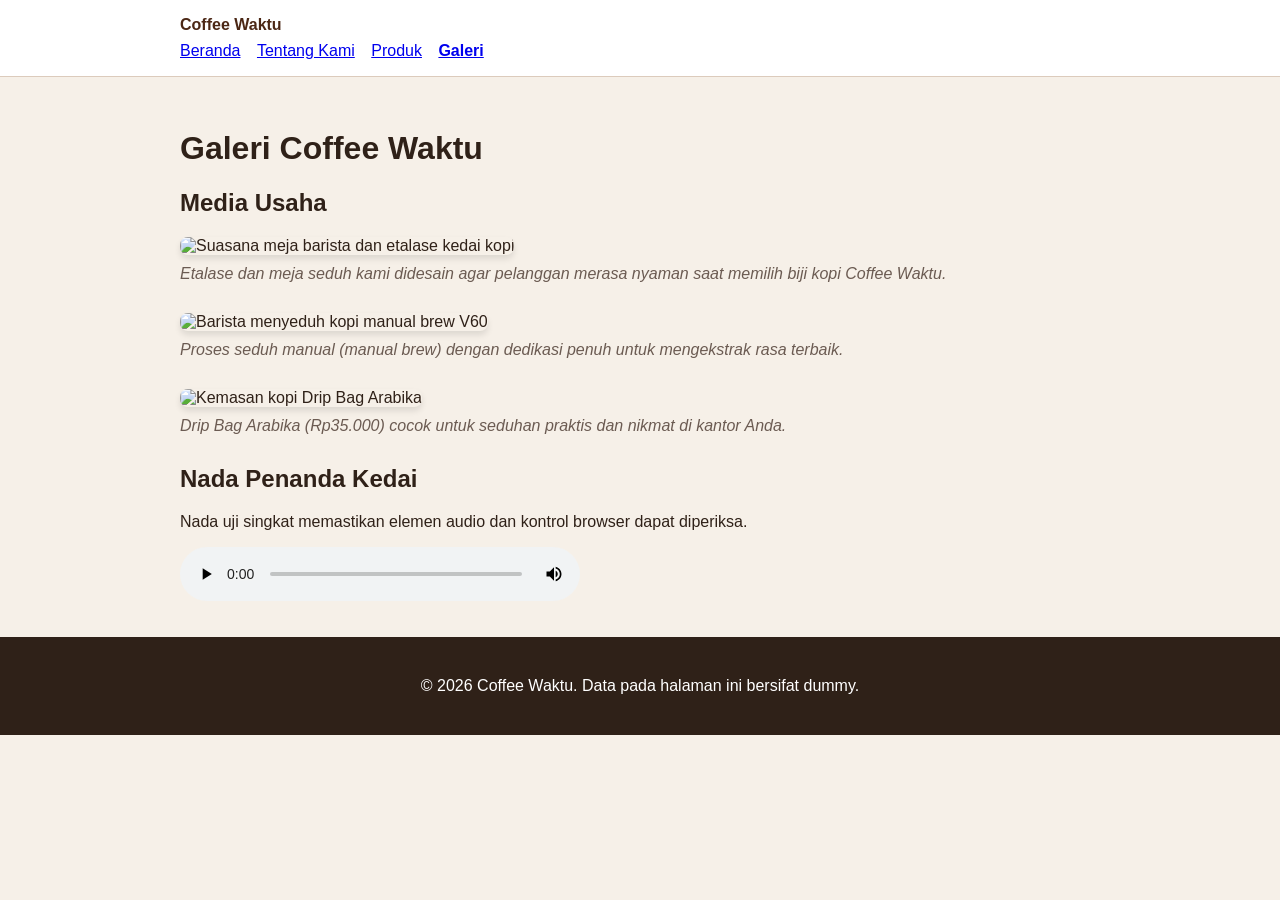
==== galeri.html @ d4f50129 "Selesai Tugas P03: Memperbarui galeri dan foto di seluruh halaman" ====
<!doctype html>
<html lang="id">
  <head>
    <meta charset="utf-8" />
    <meta name="viewport" content="width=device-width, initial-scale=1" />
    <title>Galeri Coffee Waktu - Website UMKM</title>
    <link rel="stylesheet" href="css/style.css" />
  </head>
  <body>
    <a class="skip-link" href="#konten">Lewati ke konten utama</a>
    <header class="site-header">
      <nav class="nav" aria-label="Navigasi utama">
        <a class="brand" href="index.html">Coffee Waktu</a>
        <ul>
          <li><a href="index.html">Beranda</a></li>
          <li><a href="tentang.html">Tentang Kami</a></li>
          <li><a href="produk.html">Produk</a></li>
          <li><a aria-current="page" href="galeri.html">Galeri</a></li>
        </ul>
      </nav>
    </header>
    
    <main id="konten" class="page">
      <h1>Galeri Coffee Waktu</h1>
      
      <section aria-labelledby="media-title">
        <h2 id="media-title">Media Usaha</h2>
        <div class="gallery-list">
          
          <figure class="media-card" style="margin-bottom: 30px;">
            <img src="https://d1r9hss9q19p18.cloudfront.net/uploads/2016/04/2.jpg" alt="Suasana meja barista dan etalase kedai kopi" style="width: 100%; max-width: 350px; height: 250px; object-fit: cover; border-radius: 8px; box-shadow: 0 4px 6px rgba(0,0,0,0.1);" />
            <figcaption style="font-style: italic; margin-top: 10px;">Etalase dan meja seduh kami didesain agar pelanggan merasa nyaman saat memilih biji kopi Coffee Waktu.</figcaption>
          </figure>

          <figure class="media-card" style="margin-bottom: 30px;">
            <img src="https://encrypted-tbn2.gstatic.com/licensed-image?q=tbn:ANd9GcSvIuRd9a-e-wPhEDd30Nmo8ndhJiZMNh_ktUrVeg980SxCzrsuq-jej-xy58kMjqRzmY6sJsZYLVG_zsI" alt="Barista menyeduh kopi manual brew V60" style="width: 100%; max-width: 350px; height: 250px; object-fit: cover; border-radius: 8px; box-shadow: 0 4px 6px rgba(0,0,0,0.1);" />
            <figcaption style="font-style: italic; margin-top: 10px;">Proses seduh manual (manual brew) dengan dedikasi penuh untuk mengekstrak rasa terbaik.</figcaption>
          </figure>

          <figure class="media-card" style="margin-bottom: 30px;">
            <img src="https://encrypted-tbn3.gstatic.com/licensed-image?q=tbn:ANd9GcQhzcH2vR2NbVHMLJd9unwwETnuzXOfa3N-MMw0jrZwAI4USWo3hpNIvc2jEDSH3y286XKTaA0FrwOTihc" alt="Kemasan kopi Drip Bag Arabika" style="width: 100%; max-width: 350px; height: 250px; object-fit: cover; border-radius: 8px; box-shadow: 0 4px 6px rgba(0,0,0,0.1);" />
            <figcaption style="font-style: italic; margin-top: 10px;">Drip Bag Arabika (Rp35.000) cocok untuk seduhan praktis dan nikmat di kantor Anda.</figcaption>
          </figure>
          
        </div>
      </section>

      <section aria-labelledby="audio-title">
        <h2 id="audio-title">Nada Penanda Kedai</h2>
        <p id="audio-note">Nada uji singkat memastikan elemen audio dan kontrol browser dapat diperiksa.</p>
        <audio controls aria-describedby="audio-note" src="[data-uri]" style="width: 100%; max-width: 400px;">
          Browser Anda tidak mendukung pemutar audio.
        </audio>
      </section>
      
    </main>
    
    <footer class="site-footer">
      <p>&copy; 2026 Coffee Waktu. Data pada halaman ini bersifat dummy.</p>
    </footer>
  </body>
</html>
---- css/style.css ----
body {
  margin: 0;
  color: #2f2118;
  background: #f6f0e8;
  font-family: Arial, sans-serif;
}

.page {
  max-width: 920px;
  margin: 0 auto;
  padding: 32px 20px;
}

.hero {
  padding: 36px;
  color: white;
  background: #6f3b1f;
  border-radius: 24px;
}

.eyebrow {
  margin: 0 0 8px;
  letter-spacing: 0.14em;
  text-transform: uppercase;
}

button {
  padding: 12px 18px;
  color: #2f2118;
  font-weight: 700;
  cursor: pointer;
  background: #ffd166;
  border: 0;
  border-radius: 999px;
}

.info-container {
  display: flex;
  gap: 20px;
  margin-top: 15px;
  flex-wrap: wrap;
}

.info-card {
  background: #ffffff;
  padding: 24px;
  border-radius: 8px;
  border-top: 4px solid #6f3b1f; 
  box-shadow: 0 4px 12px rgba(0, 0, 0, 0.05);
  flex: 1;
  min-width: 250px;
  transition: transform 0.2s ease, box-shadow 0.2s ease;
}

.info-card:hover {
  transform: translateY(-3px);
  box-shadow: 0 6px 16px rgba(7, 7, 7, 0.1);
}

.info-card h3 {
  font-size: 16px;
  color: #2f2118;
  margin-top: 0;
  margin-bottom: 12px;
  text-transform: uppercase;
  letter-spacing: 0.5px;
}

.info-card p {
  font-size: 14px;
  color: #555555;
  margin: 6px 0;
  line-height: 1.5;
}

.sub-lokasi {
  display: block;
  font-size: 13px;
  color: #888888;
  margin-top: 10px;
  font-style: italic;
}

/* --- CSS Tambahan P02 --- */
.skip-link { position: absolute; left: -9999px; padding: 8px 12px; color: white; background: #2f2118; }
.skip-link:focus { top: 8px; left: 8px; }
.site-header { padding: 16px 20px; background: white; border-bottom: 1px solid #dccbbc; }
.nav { max-width: 920px; margin: 0 auto; }
.brand { display: inline-block; margin-bottom: 8px; color: #4b2715; font-weight: 800; text-decoration: none; }
.nav ul { padding: 0; margin: 0; list-style: none; }
.nav li { display: inline-block; margin-right: 12px; }
.nav a[aria-current="page"] { font-weight: 800; }
a:focus-visible, button:focus-visible { outline: 3px solid #2563eb; outline-offset: 3px; }
.site-footer { padding: 24px 20px; color: white; text-align: center; background: #2f2118; }

.product-list { margin-top: 16px; display: flex; flex-direction: column; gap: 16px; }
.product-card { padding: 16px; border: 1px solid #dccbbc; border-radius: 8px; background: white; }
.product-card h3 { margin: 0 0 8px; font-size: 18px; }
.product-card p { margin: 0 0 8px; color: #555; }
.product-card .price { font-weight: 700; color: #6f3b1f; margin: 0; }

img { 
  max-width: 100%; 
  height: auto; 
}
figure { 
  margin: 0 0 24px; 
}
figcaption { 
  margin-top: 8px; 
  color: #6b5b52; 
}
table { 
  width: 100%; 
  border-collapse: collapse; 
}
caption { 
  margin-bottom: 8px; 
  font-weight: 700; 
  text-align: left; 
}
th, td { 
  padding: 10px; 
  text-align: left; 
  border: 1px solid #dccbbc; 
}
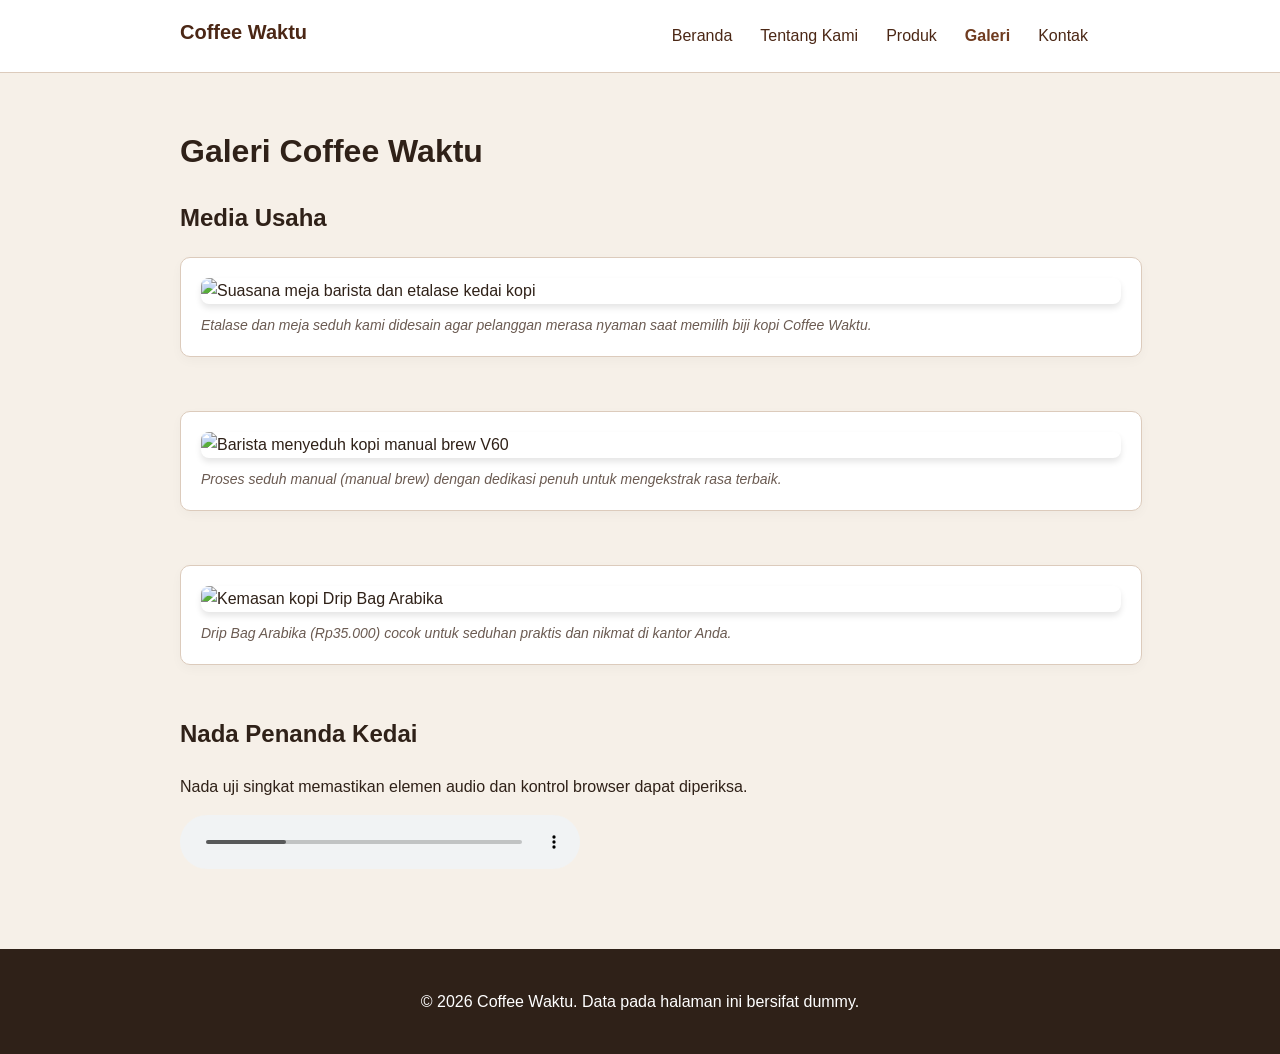
==== commit 70586b2b: "Fix: Menyempurnakan navigasi, menu aktif, formulir kontak P04, dan tata letak galeri responsif" ====
--- a/galeri.html
+++ b/galeri.html
@@ -16,6 +16,7 @@
           <li><a href="tentang.html">Tentang Kami</a></li>
           <li><a href="produk.html">Produk</a></li>
           <li><a aria-current="page" href="galeri.html">Galeri</a></li>
+          <li><a href="kontak.html">Kontak</a></li>
         </ul>
       </nav>
     </header>
@@ -48,9 +49,9 @@
       <section aria-labelledby="audio-title">
         <h2 id="audio-title">Nada Penanda Kedai</h2>
         <p id="audio-note">Nada uji singkat memastikan elemen audio dan kontrol browser dapat diperiksa.</p>
-        <audio controls aria-describedby="audio-note" src="[data-uri]" style="width: 100%; max-width: 400px;">
-          Browser Anda tidak mendukung pemutar audio.
-        </audio>
+        <audio controls aria-describedby="audio-note" src="assets/audio/musik-proyek.mp3" style="width: 100%; max-width: 400px;">
+  Browser Anda tidak mendukung pemutar audio.
+</audio>
       </section>
       
     </main>
--- a/css/style.css
+++ b/css/style.css
@@ -123,4 +123,310 @@
   padding: 10px; 
   text-align: left; 
   border: 1px solid #dccbbc; 
+}
+
+/* --- CSS Tambahan P04 (Form Kontak) --- */
+.field { margin-bottom: 16px; }
+.field label { display: block; margin-bottom: 6px; font-weight: bold; }
+fieldset { margin: 0 0 16px; padding: 10px; border: 1px solid #dccbbc; border-radius: 4px; }
+legend { font-weight: bold; padding: 0 5px; color: #2f2118; }
+input[type="text"], input[type="email"], input[type="tel"], select, textarea {
+  width: 100%; max-width: 500px; padding: 8px; border: 1px solid #dccbbc; border-radius: 4px; font-family: inherit;
+}
+#preview-form { padding: 16px; white-space: pre-wrap; background: white; border: 1px solid #dccbbc; border-radius: 4px; }
+
+/* --- Konsep Utama Website Coffee Waktu (Clean & Elegant) --- */
+body {
+  margin: 0;
+  color: #2f2118;
+  background: #f6f0e8;
+  font-family: Arial, sans-serif;
+  line-height: 1.6;
+}
+
+.page {
+  max-width: 920px;
+  margin: 0 auto;
+  padding: 32px 20px;
+}
+
+/* Navigasi Header */
+.skip-link { 
+  position: absolute; 
+  left: -9999px; 
+  padding: 8px 12px; 
+  color: white; 
+  background: #2f2118; 
+}
+.skip-link:focus { 
+  top: 8px; 
+  left: 8px; 
+}
+
+.site-header { 
+  padding: 16px 20px; 
+  background: white; 
+  border-bottom: 1px solid #dccbbc; 
+}
+
+.nav { 
+  max-width: 920px; 
+  margin: 0 auto; 
+  display: flex;
+  justify-content: space-between;
+  align-items: center;
+  flex-wrap: wrap;
+}
+
+.brand { 
+  color: #4b2715; 
+  font-weight: 800; 
+  text-decoration: none; 
+  font-size: 20px;
+}
+
+.nav ul { 
+  padding: 0; 
+  margin: 0; 
+  list-style: none; 
+  display: flex;
+  gap: 16px;
+  flex-wrap: wrap;
+}
+
+.nav li { 
+  display: inline-block; 
+}
+
+.nav a {
+  text-decoration: none;
+  color: #4b2715;
+}
+
+.nav a:hover {
+  text-decoration: underline;
+}
+
+.nav a[aria-current="page"] { 
+  font-weight: 800; 
+  color: #6f3b1f;
+}
+
+/* Hero Section (Beranda) */
+.hero {
+  padding: 40px;
+  color: white;
+  background: #6f3b1f;
+  border-radius: 16px;
+  margin-bottom: 30px;
+}
+
+.eyebrow {
+  margin: 0 0 8px;
+  letter-spacing: 0.14em;
+  text-transform: uppercase;
+  font-size: 13px;
+  opacity: 0.9;
+}
+
+button, [type="submit"] {
+  padding: 12px 20px;
+  color: #2f2118;
+  font-weight: 700;
+  cursor: pointer;
+  background: #ffd166;
+  border: 0;
+  border-radius: 8px;
+  transition: background 0.2s;
+}
+
+button:hover, [type="submit"]:hover {
+  background: #ffc233;
+}
+
+/* Kartu & Container */
+.info-container, .product-list, .gallery-list {
+  display: flex;
+  gap: 20px;
+  margin-top: 16px;
+  flex-wrap: wrap;
+}
+
+.info-card, .product-card, .media-card {
+  background: #ffffff;
+  padding: 24px;
+  border-radius: 10px;
+  border: 1px solid #dccbbc;
+  box-shadow: 0 4px 12px rgba(0, 0, 0, 0.03);
+  flex: 1;
+  min-width: 260px;
+}
+
+.product-card h3, .info-card h3 { 
+  margin: 0 0 8px; 
+  font-size: 18px; 
+  color: #4b2715;
+}
+
+.product-card .price { 
+  font-weight: 700; 
+  color: #6f3b1f; 
+  margin: 8px 0 0; 
+}
+
+/* Gambar & Media */
+img { 
+  max-width: 100%; 
+  height: auto; 
+  display: block;
+  border-radius: 8px;
+}
+
+figure { 
+  margin: 0; 
+}
+
+figcaption { 
+  margin-top: 8px; 
+  color: #6b5b52; 
+  font-size: 14px;
+}
+
+/* Tabel Produk */
+table { 
+  width: 100%; 
+  border-collapse: collapse; 
+  margin-top: 16px;
+  background: white;
+  border-radius: 8px;
+  overflow: hidden;
+}
+
+caption { 
+  margin-bottom: 8px; 
+  font-weight: 700; 
+  text-align: left; 
+}
+
+th, td { 
+  padding: 12px 16px; 
+  text-align: left; 
+  border-bottom: 1px solid #dccbbc; 
+}
+
+th {
+  background: #f0e6dc;
+  color: #4b2715;
+}
+
+/* Form Kontak & Input P04 */
+form {
+  background: white;
+  padding: 30px;
+  border-radius: 12px;
+  border: 1px solid #dccbbc;
+  box-shadow: 0 4px 12px rgba(0, 0, 0, 0.03);
+}
+
+.field { 
+  margin-bottom: 20px; 
+}
+
+.field label { 
+  display: block; 
+  margin-bottom: 6px; 
+  font-weight: bold; 
+  color: #4b2715;
+}
+
+fieldset { 
+  margin: 0 0 20px 0; 
+  padding: 16px; 
+  border: 1px solid #dccbbc; 
+  border-radius: 8px;
+  background: #fffdfb;
+}
+
+legend { 
+  font-weight: bold; 
+  padding: 0 8px; 
+  color: #4b2715; 
+}
+
+fieldset label {
+  display: block;
+  font-weight: normal;
+  margin-top: 8px;
+  cursor: pointer;
+}
+
+input[type="text"],
+input[type="email"],
+input[type="tel"],
+select,
+textarea {
+  width: 100%;
+  max-width: 100%;
+  padding: 10px 12px;
+  border: 1px solid #dccbbc;
+  border-radius: 6px;
+  box-sizing: border-box;
+  font-family: inherit;
+  background: #fff;
+}
+
+input:focus, select:focus, textarea:focus {
+  outline: 2px solid #6f3b1f;
+  border-color: transparent;
+}
+
+#preview-form { 
+  padding: 20px; 
+  white-space: pre-wrap; 
+  background: white; 
+  border: 1px solid #dccbbc; 
+  border-radius: 8px; 
+  font-family: monospace;
+  font-size: 13px;
+  color: #333;
+}
+
+/* Footer */
+.site-footer { 
+  padding: 24px 20px; 
+  color: white; 
+  text-align: center; 
+  background: #2f2118; 
+  margin-top: 40px;
+}
+
+/* Fokus Aksesibilitas Keyboard */
+a:focus-visible, button:focus-visible, input:focus-visible, select:focus-visible, textarea:focus-visible { 
+  outline: 3px solid #2563eb; 
+  outline-offset: 2px; 
+}
+
+/* --- Penyesuaian Foto Galeri agar Melebar Penuh Menyesuaikan Halaman --- */
+.gallery-list {
+  display: flex;
+  flex-direction: column;
+  gap: 24px;
+}
+
+.media-card {
+  width: 100%;
+  background: #ffffff;
+  padding: 20px;
+  border-radius: 10px;
+  border: 1px solid #dccbbc;
+  box-shadow: 0 4px 12px rgba(0, 0, 0, 0.03);
+}
+
+.media-card img {
+  width: 100% !important;
+  max-width: 100% !important;
+  height: auto !important;
+  max-height: 450px; /* Batasi tinggi maksimal agar tidak terlalu panjang */
+  object-fit: cover;
+  border-radius: 8px;
 }
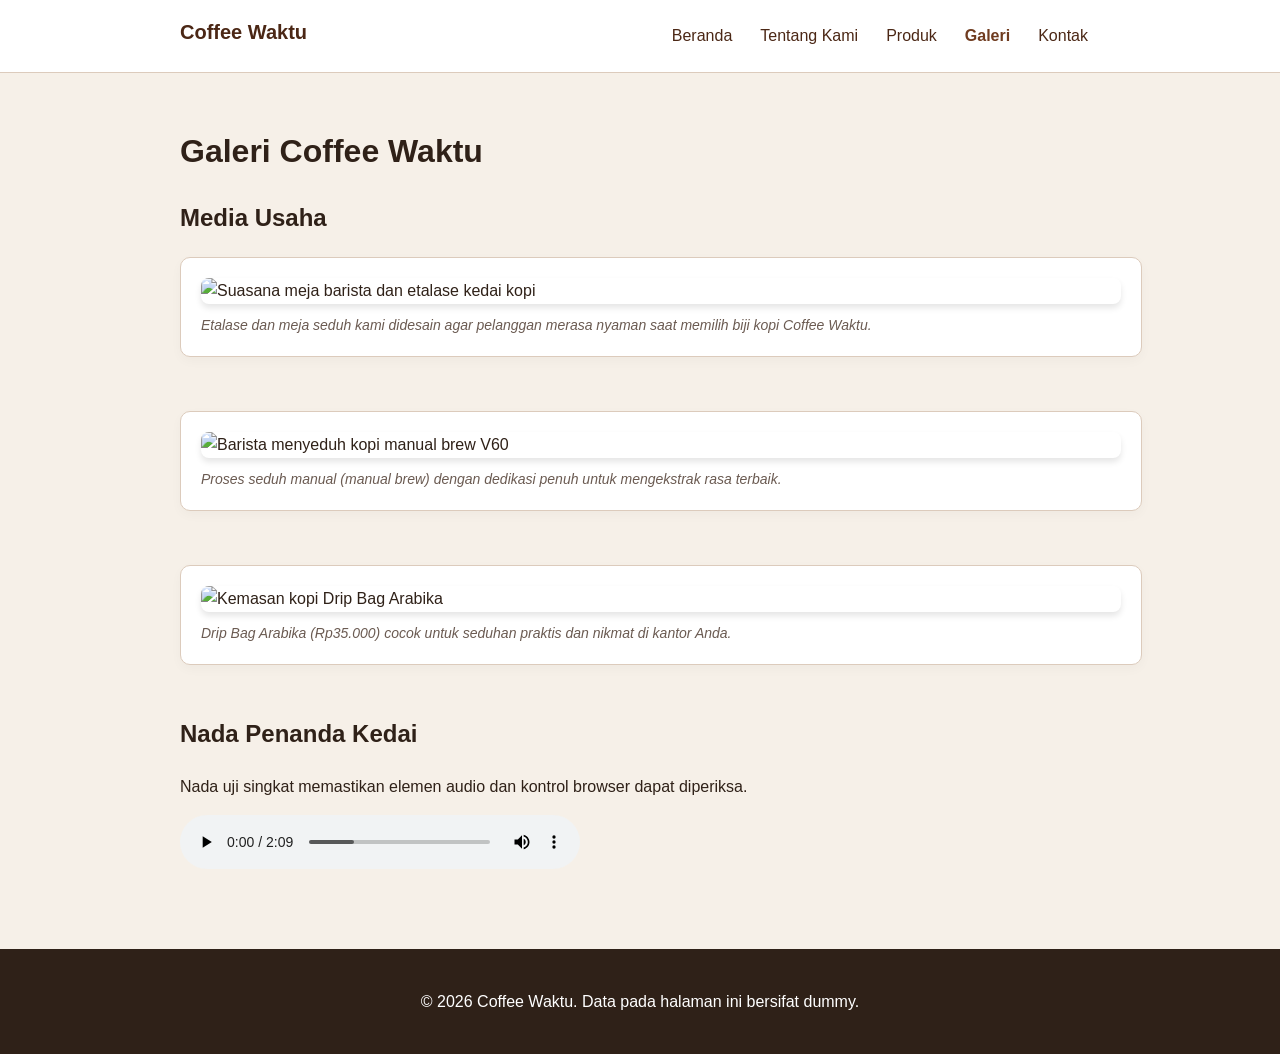
==== commit def77489: "Fix: Menyempurnakan navigasi, formulir kontak P04, dan tata letak galeri" ====
--- a/galeri.html
+++ b/galeri.html
@@ -60,4 +60,4 @@
       <p>&copy; 2026 Coffee Waktu. Data pada halaman ini bersifat dummy.</p>
     </footer>
   </body>
-</html>+</html>
--- a/css/style.css
+++ b/css/style.css
@@ -125,7 +125,6 @@
   border: 1px solid #dccbbc; 
 }
 
-/* --- CSS Tambahan P04 (Form Kontak) --- */
 .field { margin-bottom: 16px; }
 .field label { display: block; margin-bottom: 6px; font-weight: bold; }
 fieldset { margin: 0 0 16px; padding: 10px; border: 1px solid #dccbbc; border-radius: 4px; }
@@ -135,7 +134,6 @@
 }
 #preview-form { padding: 16px; white-space: pre-wrap; background: white; border: 1px solid #dccbbc; border-radius: 4px; }
 
-/* --- Konsep Utama Website Coffee Waktu (Clean & Elegant) --- */
 body {
   margin: 0;
   color: #2f2118;
@@ -150,7 +148,6 @@
   padding: 32px 20px;
 }
 
-/* Navigasi Header */
 .skip-link { 
   position: absolute; 
   left: -9999px; 
@@ -212,7 +209,6 @@
   color: #6f3b1f;
 }
 
-/* Hero Section (Beranda) */
 .hero {
   padding: 40px;
   color: white;
@@ -274,7 +270,6 @@
   margin: 8px 0 0; 
 }
 
-/* Gambar & Media */
 img { 
   max-width: 100%; 
   height: auto; 
@@ -292,7 +287,6 @@
   font-size: 14px;
 }
 
-/* Tabel Produk */
 table { 
   width: 100%; 
   border-collapse: collapse; 
@@ -319,7 +313,6 @@
   color: #4b2715;
 }
 
-/* Form Kontak & Input P04 */
 form {
   background: white;
   padding: 30px;
@@ -391,7 +384,6 @@
   color: #333;
 }
 
-/* Footer */
 .site-footer { 
   padding: 24px 20px; 
   color: white; 
@@ -400,13 +392,11 @@
   margin-top: 40px;
 }
 
-/* Fokus Aksesibilitas Keyboard */
 a:focus-visible, button:focus-visible, input:focus-visible, select:focus-visible, textarea:focus-visible { 
   outline: 3px solid #2563eb; 
   outline-offset: 2px; 
 }
 
-/* --- Penyesuaian Foto Galeri agar Melebar Penuh Menyesuaikan Halaman --- */
 .gallery-list {
   display: flex;
   flex-direction: column;
@@ -426,7 +416,7 @@
   width: 100% !important;
   max-width: 100% !important;
   height: auto !important;
-  max-height: 450px; /* Batasi tinggi maksimal agar tidak terlalu panjang */
+  max-height: 450px; 
   object-fit: cover;
   border-radius: 8px;
-}+}
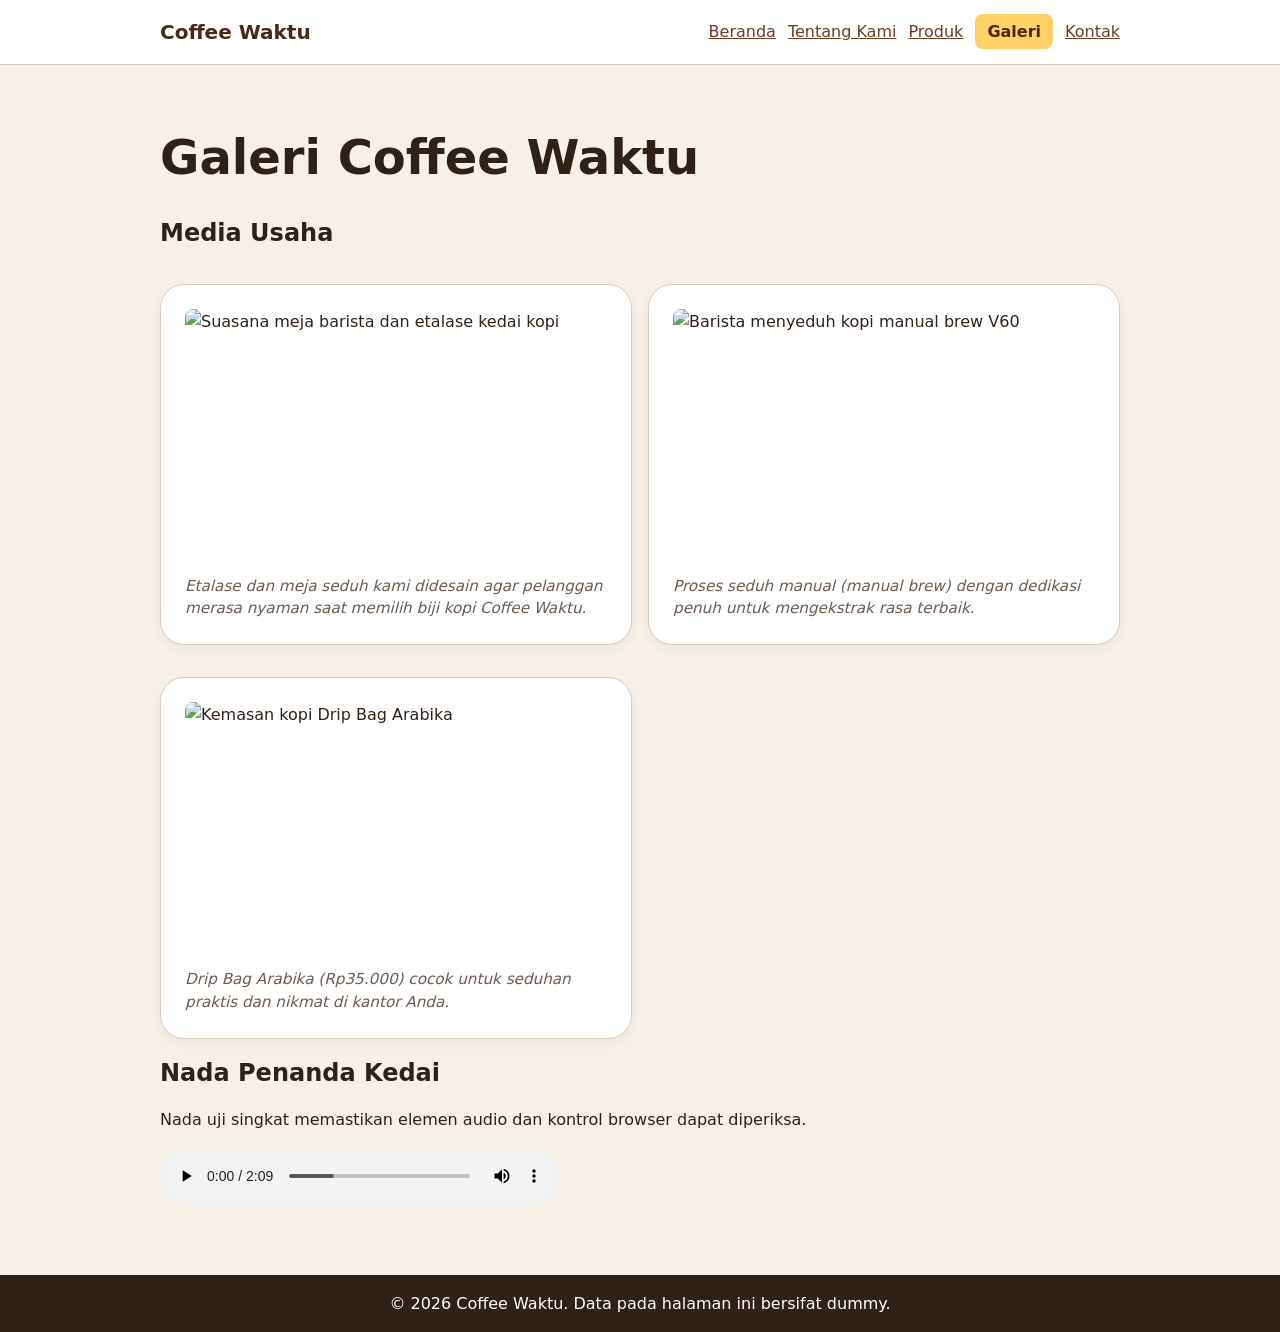
==== commit d7a39ed7: "feat: layout grid dan flexbox P06 selesai" ====
--- a/galeri.html
+++ b/galeri.html
@@ -26,21 +26,21 @@
       
       <section aria-labelledby="media-title">
         <h2 id="media-title">Media Usaha</h2>
-        <div class="gallery-list">
+        <div class="gallery-grid">
           
-          <figure class="media-card" style="margin-bottom: 30px;">
-            <img src="https://d1r9hss9q19p18.cloudfront.net/uploads/2016/04/2.jpg" alt="Suasana meja barista dan etalase kedai kopi" style="width: 100%; max-width: 350px; height: 250px; object-fit: cover; border-radius: 8px; box-shadow: 0 4px 6px rgba(0,0,0,0.1);" />
-            <figcaption style="font-style: italic; margin-top: 10px;">Etalase dan meja seduh kami didesain agar pelanggan merasa nyaman saat memilih biji kopi Coffee Waktu.</figcaption>
+          <figure class="media-card">
+            <img src="https://d1r9hss9q19p18.cloudfront.net/uploads/2016/04/2.jpg" alt="Suasana meja barista dan etalase kedai kopi" />
+            <figcaption>Etalase dan meja seduh kami didesain agar pelanggan merasa nyaman saat memilih biji kopi Coffee Waktu.</figcaption>
           </figure>
 
-          <figure class="media-card" style="margin-bottom: 30px;">
-            <img src="https://encrypted-tbn2.gstatic.com/licensed-image?q=tbn:ANd9GcSvIuRd9a-e-wPhEDd30Nmo8ndhJiZMNh_ktUrVeg980SxCzrsuq-jej-xy58kMjqRzmY6sJsZYLVG_zsI" alt="Barista menyeduh kopi manual brew V60" style="width: 100%; max-width: 350px; height: 250px; object-fit: cover; border-radius: 8px; box-shadow: 0 4px 6px rgba(0,0,0,0.1);" />
-            <figcaption style="font-style: italic; margin-top: 10px;">Proses seduh manual (manual brew) dengan dedikasi penuh untuk mengekstrak rasa terbaik.</figcaption>
+          <figure class="media-card">
+            <img src="https://encrypted-tbn2.gstatic.com/licensed-image?q=tbn:ANd9GcSvIuRd9a-e-wPhEDd30Nmo8ndhJiZMNh_ktUrVeg980SxCzrsuq-jej-xy58kMjqRzmY6sJsZYLVG_zsI" alt="Barista menyeduh kopi manual brew V60" />
+            <figcaption>Proses seduh manual (manual brew) dengan dedikasi penuh untuk mengekstrak rasa terbaik.</figcaption>
           </figure>
 
-          <figure class="media-card" style="margin-bottom: 30px;">
-            <img src="https://encrypted-tbn3.gstatic.com/licensed-image?q=tbn:ANd9GcQhzcH2vR2NbVHMLJd9unwwETnuzXOfa3N-MMw0jrZwAI4USWo3hpNIvc2jEDSH3y286XKTaA0FrwOTihc" alt="Kemasan kopi Drip Bag Arabika" style="width: 100%; max-width: 350px; height: 250px; object-fit: cover; border-radius: 8px; box-shadow: 0 4px 6px rgba(0,0,0,0.1);" />
-            <figcaption style="font-style: italic; margin-top: 10px;">Drip Bag Arabika (Rp35.000) cocok untuk seduhan praktis dan nikmat di kantor Anda.</figcaption>
+          <figure class="media-card">
+            <img src="https://encrypted-tbn3.gstatic.com/licensed-image?q=tbn:ANd9GcQhzcH2vR2NbVHMLJd9unwwETnuzXOfa3N-MMw0jrZwAI4USWo3hpNIvc2jEDSH3y286XKTaA0FrwOTihc" alt="Kemasan kopi Drip Bag Arabika" />
+            <figcaption>Drip Bag Arabika (Rp35.000) cocok untuk seduhan praktis dan nikmat di kantor Anda.</figcaption>
           </figure>
           
         </div>
@@ -50,8 +50,8 @@
         <h2 id="audio-title">Nada Penanda Kedai</h2>
         <p id="audio-note">Nada uji singkat memastikan elemen audio dan kontrol browser dapat diperiksa.</p>
         <audio controls aria-describedby="audio-note" src="assets/audio/musik-proyek.mp3" style="width: 100%; max-width: 400px;">
-  Browser Anda tidak mendukung pemutar audio.
-</audio>
+          Browser Anda tidak mendukung pemutar audio.
+        </audio>
       </section>
       
     </main>
--- a/css/style.css
+++ b/css/style.css
@@ -1,422 +1,471 @@
+:root {
+  --color-primary: #6f3b1f;
+  --color-primary-strong: #4b2715;
+  --color-text: #2f2118;
+  --color-muted: #6b5b52;
+  --color-surface: #ffffff;
+  --color-surface-soft: #f6f0e8;
+  --color-border: #dccbbc;
+  --color-focus: #2563eb;
+  
+  --color-secondary: #2d6a4f;
+  --color-secondary-soft: #d8f3dc;
+  --color-accent: #ffd166;
+
+  --space-1: 0.5rem;
+  --space-2: 0.75rem;
+  --space-3: 1rem;
+  --space-4: 1.5rem;
+  --space-5: 2rem;
+  --radius-sm: 0.5rem;
+  --radius-md: 0.875rem;
+  
+  --radius-lg: 1.5rem;
+  --space-6: 3rem;
+
+  --color-success-text: #1b4332;
+  --color-success-bg: #b7e4c7;
+
+  --shadow-card: 0 4px 12px rgba(0, 0, 0, 0.05);
+  --shadow-card-hover: 0 6px 16px rgba(7, 7, 7, 0.1);
+}
+
+*, *::before, *::after {
+  box-sizing: border-box;
+}
+
+html { 
+  color-scheme: light; 
+}
+
 body {
   margin: 0;
-  color: #2f2118;
-  background: #f6f0e8;
-  font-family: Arial, sans-serif;
-}
-
-.page {
-  max-width: 920px;
-  margin: 0 auto;
-  padding: 32px 20px;
-}
-
-.hero {
-  padding: 36px;
-  color: white;
-  background: #6f3b1f;
-  border-radius: 24px;
-}
-
-.eyebrow {
-  margin: 0 0 8px;
-  letter-spacing: 0.14em;
-  text-transform: uppercase;
-}
-
-button {
-  padding: 12px 18px;
-  color: #2f2118;
-  font-weight: 700;
-  cursor: pointer;
-  background: #ffd166;
-  border: 0;
-  border-radius: 999px;
-}
-
-.info-container {
-  display: flex;
-  gap: 20px;
-  margin-top: 15px;
-  flex-wrap: wrap;
-}
-
-.info-card {
-  background: #ffffff;
-  padding: 24px;
-  border-radius: 8px;
-  border-top: 4px solid #6f3b1f; 
-  box-shadow: 0 4px 12px rgba(0, 0, 0, 0.05);
-  flex: 1;
-  min-width: 250px;
-  transition: transform 0.2s ease, box-shadow 0.2s ease;
-}
-
-.info-card:hover {
-  transform: translateY(-3px);
-  box-shadow: 0 6px 16px rgba(7, 7, 7, 0.1);
-}
-
-.info-card h3 {
-  font-size: 16px;
-  color: #2f2118;
-  margin-top: 0;
-  margin-bottom: 12px;
-  text-transform: uppercase;
-  letter-spacing: 0.5px;
-}
-
-.info-card p {
-  font-size: 14px;
-  color: #555555;
-  margin: 6px 0;
-  line-height: 1.5;
-}
-
-.sub-lokasi {
-  display: block;
-  font-size: 13px;
-  color: #888888;
-  margin-top: 10px;
-  font-style: italic;
-}
-
-/* --- CSS Tambahan P02 --- */
-.skip-link { position: absolute; left: -9999px; padding: 8px 12px; color: white; background: #2f2118; }
-.skip-link:focus { top: 8px; left: 8px; }
-.site-header { padding: 16px 20px; background: white; border-bottom: 1px solid #dccbbc; }
-.nav { max-width: 920px; margin: 0 auto; }
-.brand { display: inline-block; margin-bottom: 8px; color: #4b2715; font-weight: 800; text-decoration: none; }
-.nav ul { padding: 0; margin: 0; list-style: none; }
-.nav li { display: inline-block; margin-right: 12px; }
-.nav a[aria-current="page"] { font-weight: 800; }
-a:focus-visible, button:focus-visible { outline: 3px solid #2563eb; outline-offset: 3px; }
-.site-footer { padding: 24px 20px; color: white; text-align: center; background: #2f2118; }
-
-.product-list { margin-top: 16px; display: flex; flex-direction: column; gap: 16px; }
-.product-card { padding: 16px; border: 1px solid #dccbbc; border-radius: 8px; background: white; }
-.product-card h3 { margin: 0 0 8px; font-size: 18px; }
-.product-card p { margin: 0 0 8px; color: #555; }
-.product-card .price { font-weight: 700; color: #6f3b1f; margin: 0; }
+  color: var(--color-text);
+  background: var(--color-surface-soft);
+  font-family: system-ui, -apple-system, BlinkMacSystemFont, "Segoe UI", sans-serif;
+  font-size: 1rem;
+  line-height: 1.6;
+}
 
 img { 
   max-width: 100%; 
   height: auto; 
-}
-figure { 
-  margin: 0 0 24px; 
-}
-figcaption { 
-  margin-top: 8px; 
-  color: #6b5b52; 
-}
-table { 
-  width: 100%; 
-  border-collapse: collapse; 
-}
-caption { 
-  margin-bottom: 8px; 
-  font-weight: 700; 
-  text-align: left; 
-}
-th, td { 
-  padding: 10px; 
-  text-align: left; 
-  border: 1px solid #dccbbc; 
-}
-
-.field { margin-bottom: 16px; }
-.field label { display: block; margin-bottom: 6px; font-weight: bold; }
-fieldset { margin: 0 0 16px; padding: 10px; border: 1px solid #dccbbc; border-radius: 4px; }
-legend { font-weight: bold; padding: 0 5px; color: #2f2118; }
-input[type="text"], input[type="email"], input[type="tel"], select, textarea {
-  width: 100%; max-width: 500px; padding: 8px; border: 1px solid #dccbbc; border-radius: 4px; font-family: inherit;
-}
-#preview-form { padding: 16px; white-space: pre-wrap; background: white; border: 1px solid #dccbbc; border-radius: 4px; }
-
-body {
-  margin: 0;
-  color: #2f2118;
-  background: #f6f0e8;
-  font-family: Arial, sans-serif;
-  line-height: 1.6;
-}
-
-.page {
-  max-width: 920px;
-  margin: 0 auto;
-  padding: 32px 20px;
-}
-
-.skip-link { 
-  position: absolute; 
-  left: -9999px; 
-  padding: 8px 12px; 
-  color: white; 
-  background: #2f2118; 
-}
+  border-radius: var(--radius-sm);
+}
+
+a { 
+  color: var(--color-primary); 
+}
+
+a:hover { 
+  color: var(--color-primary-strong); 
+}
+
+:focus-visible { 
+  outline: 3px solid var(--color-focus); 
+  outline-offset: 3px; 
+}
+
+.skip-link {
+  position: absolute;
+  top: -5rem;
+  left: var(--space-3);
+  padding: var(--space-2) var(--space-3);
+  color: var(--color-surface);
+  background: var(--color-text);
+}
+
 .skip-link:focus { 
-  top: 8px; 
-  left: 8px; 
-}
-
-.site-header { 
-  padding: 16px 20px; 
-  background: white; 
-  border-bottom: 1px solid #dccbbc; 
-}
-
-.nav { 
-  max-width: 920px; 
-  margin: 0 auto; 
-  display: flex;
-  justify-content: space-between;
-  align-items: center;
-  flex-wrap: wrap;
-}
-
-.brand { 
-  color: #4b2715; 
-  font-weight: 800; 
-  text-decoration: none; 
-  font-size: 20px;
+  top: var(--space-3); 
+}
+
+.site-header, .site-footer {
+  padding: var(--space-3) var(--space-4);
+  background: var(--color-surface);
+  border-bottom: 1px solid var(--color-border);
+}
+
+.site-footer {
+  margin-top: var(--space-5);
+  color: var(--color-surface);
+  text-align: center;
+  background: var(--color-text);
+  border-bottom: 0;
+}
+
+.nav, .page { 
+  width: min(100% - 2rem, 60rem); 
+  margin-inline: auto; 
+}
+
+.brand {
+  display: inline-block;
+  margin-bottom: var(--space-2);
+  color: var(--color-primary-strong);
+  font-weight: 800;
+  text-decoration: none;
+  font-size: 1.25rem;
 }
 
 .nav ul { 
   padding: 0; 
   margin: 0; 
   list-style: none; 
-  display: flex;
-  gap: 16px;
-  flex-wrap: wrap;
 }
 
 .nav li { 
   display: inline-block; 
-}
-
-.nav a {
+  margin: 0 var(--space-2) var(--space-1) 0; 
+}
+
+.nav a[aria-current="page"] {
+  padding: var(--space-1) var(--space-2);
+  color: var(--color-primary-strong);
+  font-weight: 700;
   text-decoration: none;
-  color: #4b2715;
-}
-
-.nav a:hover {
-  text-decoration: underline;
-}
-
-.nav a[aria-current="page"] { 
+  background: var(--color-accent);
+  border-radius: var(--radius-sm);
+}
+
+.page { 
+  padding-block: var(--space-5); 
+}
+
+.hero {
+  padding: var(--space-5);
+  color: var(--color-surface);
+  background: var(--color-primary);
+  border-radius: var(--radius-lg);
+  margin-bottom: var(--space-4);
+}
+
+h1, h2, h3 { 
+  line-height: 1.2; 
+  text-wrap: balance; 
+}
+
+h1 { 
+  font-size: clamp(2rem, 6vw, 3rem); 
+}
+
+p, li { 
+  max-width: 68ch; 
+}
+
+.eyebrow { 
+  color: var(--color-surface-soft); 
   font-weight: 800; 
-  color: #6f3b1f;
-}
-
-.hero {
-  padding: 40px;
-  color: white;
-  background: #6f3b1f;
-  border-radius: 16px;
-  margin-bottom: 30px;
-}
-
-.eyebrow {
-  margin: 0 0 8px;
-  letter-spacing: 0.14em;
-  text-transform: uppercase;
-  font-size: 13px;
-  opacity: 0.9;
-}
-
-button, [type="submit"] {
-  padding: 12px 20px;
-  color: #2f2118;
+  letter-spacing: 0.14em; 
+  text-transform: uppercase; 
+  font-size: 0.875rem;
+}
+
+.price { 
+  color: var(--color-primary-strong); 
+  font-weight: 800; 
+  margin-top: var(--space-2);
+}
+
+.button, button, [type="submit"] {
+  display: inline-block;
+  padding: var(--space-2) var(--space-3);
+  color: var(--color-text);
+  font: inherit;
   font-weight: 700;
+  text-decoration: none;
   cursor: pointer;
-  background: #ffd166;
+  background: var(--color-accent);
   border: 0;
-  border-radius: 8px;
+  border-radius: var(--radius-md);
   transition: background 0.2s;
 }
 
-button:hover, [type="submit"]:hover {
-  background: #ffc233;
-}
-
-/* Kartu & Container */
-.info-container, .product-list, .gallery-list {
-  display: flex;
-  gap: 20px;
-  margin-top: 16px;
-  flex-wrap: wrap;
-}
-
-.info-card, .product-card, .media-card {
-  background: #ffffff;
-  padding: 24px;
-  border-radius: 10px;
-  border: 1px solid #dccbbc;
-  box-shadow: 0 4px 12px rgba(0, 0, 0, 0.03);
-  flex: 1;
-  min-width: 260px;
-}
-
-.product-card h3, .info-card h3 { 
-  margin: 0 0 8px; 
-  font-size: 18px; 
-  color: #4b2715;
-}
-
-.product-card .price { 
-  font-weight: 700; 
-  color: #6f3b1f; 
-  margin: 8px 0 0; 
-}
-
-img { 
-  max-width: 100%; 
-  height: auto; 
-  display: block;
-  border-radius: 8px;
+.button:hover, button:hover, [type="submit"]:hover { 
+  background: #ffc233; 
+}
+
+.info-card, .product-card, .media-card, table, form {
+  margin-block: var(--space-3);
+  padding: var(--space-4);
+  background: var(--color-surface);
+  border: 1px solid var(--color-border);
+  border-radius: var(--radius-md);
+  box-shadow: var(--shadow-card);
+}
+
+.media-card {
+  border-radius: var(--radius-lg);
+  padding: var(--space-4);
+}
+
+.info-card h3, .product-card h3 {
+  margin: 0 0 var(--space-2);
+  color: var(--color-primary-strong);
+  font-size: 1.125rem;
 }
 
 figure { 
-  margin: 0; 
-}
-
-figcaption { 
-  margin-top: 8px; 
-  color: #6b5b52; 
-  font-size: 14px;
+  margin-inline: 0; 
+}
+
+figcaption, caption { 
+  color: var(--color-muted); 
 }
 
 table { 
   width: 100%; 
   border-collapse: collapse; 
-  margin-top: 16px;
-  background: white;
-  border-radius: 8px;
-  overflow: hidden;
+  border-radius: 0; 
 }
 
 caption { 
-  margin-bottom: 8px; 
+  margin-bottom: var(--space-2); 
   font-weight: 700; 
   text-align: left; 
 }
 
 th, td { 
-  padding: 12px 16px; 
+  padding: var(--space-2); 
   text-align: left; 
-  border-bottom: 1px solid #dccbbc; 
-}
-
-th {
-  background: #f0e6dc;
-  color: #4b2715;
-}
-
-form {
-  background: white;
-  padding: 30px;
-  border-radius: 12px;
-  border: 1px solid #dccbbc;
-  box-shadow: 0 4px 12px rgba(0, 0, 0, 0.03);
+  border-bottom: 1px solid var(--color-border); 
+}
+
+th { 
+  background: var(--color-surface-soft); 
+  color: var(--color-primary-strong);
 }
 
 .field { 
-  margin-bottom: 20px; 
-}
-
-.field label { 
+  margin-bottom: var(--space-3); 
+}
+
+.field label, legend { 
   display: block; 
-  margin-bottom: 6px; 
-  font-weight: bold; 
-  color: #4b2715;
-}
-
-fieldset { 
-  margin: 0 0 20px 0; 
-  padding: 16px; 
-  border: 1px solid #dccbbc; 
-  border-radius: 8px;
-  background: #fffdfb;
-}
-
-legend { 
-  font-weight: bold; 
-  padding: 0 8px; 
-  color: #4b2715; 
-}
-
-fieldset label {
-  display: block;
-  font-weight: normal;
-  margin-top: 8px;
-  cursor: pointer;
-}
-
-input[type="text"],
-input[type="email"],
-input[type="tel"],
-select,
-textarea {
+  margin-bottom: var(--space-1); 
+  font-weight: 700; 
+  color: var(--color-primary-strong);
+}
+
+.field input, .field select, .field textarea {
   width: 100%;
-  max-width: 100%;
-  padding: 10px 12px;
-  border: 1px solid #dccbbc;
-  border-radius: 6px;
-  box-sizing: border-box;
-  font-family: inherit;
-  background: #fff;
-}
-
-input:focus, select:focus, textarea:focus {
-  outline: 2px solid #6f3b1f;
-  border-color: transparent;
-}
-
-#preview-form { 
-  padding: 20px; 
-  white-space: pre-wrap; 
-  background: white; 
-  border: 1px solid #dccbbc; 
-  border-radius: 8px; 
+  padding: var(--space-2);
+  color: inherit;
+  font: inherit;
+  background: var(--color-surface);
+  border: 1px solid var(--color-border);
+  border-radius: var(--radius-sm);
+}
+
+input[type="radio"], input[type="checkbox"] { 
+  width: auto; 
+}
+
+fieldset {
+  margin: 0 0 var(--space-3);
+  padding: var(--space-3);
+  border: 1px solid var(--color-border);
+  border-radius: var(--radius-sm);
+}
+
+#preview-form {
+  padding: var(--space-3);
+  white-space: pre-wrap;
+  background: var(--color-surface);
+  border: 1px solid var(--color-border);
+  border-radius: var(--radius-sm);
   font-family: monospace;
-  font-size: 13px;
-  color: #333;
-}
-
-.site-footer { 
-  padding: 24px 20px; 
-  color: white; 
-  text-align: center; 
-  background: #2f2118; 
-  margin-top: 40px;
-}
-
-a:focus-visible, button:focus-visible, input:focus-visible, select:focus-visible, textarea:focus-visible { 
-  outline: 3px solid #2563eb; 
-  outline-offset: 2px; 
-}
-
-.gallery-list {
+}
+
+.price-discount {
+  color: var(--color-secondary);
+  background-color: var(--color-secondary-soft);
+  padding: var(--space-1) var(--space-2);
+  border-radius: var(--radius-sm);
+  font-weight: 800;
+  display: inline-block;
+  margin-top: var(--space-1);
+}
+
+.status-success {
+  display: inline-block;
+  padding: var(--space-1) var(--space-2);
+  color: var(--color-success-text);
+  background-color: var(--color-success-bg);
+  border: 1px solid var(--color-success-text);
+  border-radius: var(--radius-sm);
+  font-weight: 700;
+  font-size: 0.875rem;
+}
+
+.status-success::before {
+  content: "✓ Status: ";
+}
+
+.site-footer p {
+  max-width: none;
+  margin: 0 auto;
+}
+
+.nav {
+  display: flex;
+  gap: var(--space-3);
+  align-items: center;
+  justify-content: space-between;
+}
+.brand { margin-bottom: 0; }
+.nav ul { 
+  display: flex; 
+  gap: var(--space-2); 
+  flex-wrap: wrap; 
+}
+.nav li { margin: 0; }
+
+.hero {
+  display: grid;
+  grid-template-columns: 1.2fr 0.8fr;
+  gap: var(--space-4);
+  align-items: stretch; 
+}
+
+.hero-content {
   display: flex;
   flex-direction: column;
-  gap: 24px;
+  padding-block: var(--space-2); 
+}
+
+.hero-content .eyebrow {
+  margin-bottom: 0.5rem; 
+}
+
+.hero-content h1 {
+  margin-top: 0;         
+  margin-bottom: 1rem;   
+}
+
+.hero-content p {
+  margin-top: 0;        
+}
+
+#promoButton {
+  margin-top: auto; 
+  align-self: flex-start;
+}
+
+.hero-image { 
+  width: 100%; 
+  border-radius: var(--radius-md); 
+  margin-top: 0 !important;
+  box-shadow: var(--shadow-card);
+}
+
+
+.product-grid, .info-container {
+  display: grid;
+  grid-template-columns: repeat(3, minmax(0, 1fr));
+  gap: var(--space-3);
+}
+.gallery-grid { 
+  display: grid;
+  grid-template-columns: repeat(2, minmax(0, 1fr)); 
+  gap: var(--space-3);
+}
+
+.info-container,
+section[aria-labelledby="produk-title"] .product-grid { 
+  grid-template-columns: repeat(2, minmax(0, 1fr)); 
+}
+
+.product-card { 
+  display: flex; 
+  flex-direction: column; 
+  position: relative; 
+}
+.product-badge {
+  position: absolute;
+  top: -12px;
+  right: 16px;
+  padding: 0.25rem var(--space-2);
+  color: var(--color-primary-strong);
+  font-size: 0.875rem;
+  font-weight: 800;
+  background: #fef3c7;
+  border-radius: 999px;
+  border: 1px solid var(--color-border);
+}
+.card-actions {
+  display: flex;
+  gap: var(--space-2);
+  align-items: center;
+  flex-wrap: wrap;
+  margin-top: auto; 
+}
+
+.tentang-layout {
+  display: grid;
+  grid-template-columns: 1fr 1fr;
+  gap: var(--space-4);
+  align-items: center;
+}
+.tentang-img {
+  width: 100%;
+  border-radius: var(--radius-lg);
+  box-shadow: var(--shadow-card);
+}
+
+.nilai-list {
+  display: flex;
+  gap: var(--space-3);
+  padding: 0;
+  margin: 0;
+  list-style: none;
+  justify-content: space-between;
+}
+
+.nilai-card {
+  display: flex;
+  flex-direction: column;
+  gap: var(--space-1);
+  padding: var(--space-4);
+  background: var(--color-surface);
+  border: 1px solid var(--color-border);
+  border-radius: var(--radius-md);
+  box-shadow: var(--shadow-card);
+  width: 100%;
+  
+  
+  position: relative; 
+}
+
+.badge-nilai {
+  position: absolute;
+  top: -12px;
+  right: -10px;
+  background: var(--color-accent);
+  color: var(--color-primary-strong);
+  font-weight: 800;
+  font-size: 0.875rem;
+  padding: 4px 12px;
+  border-radius: 20px;
+  border: 1px solid var(--color-border);
 }
 
 .media-card {
+  display: flex;
+  flex-direction: column;
+  gap: var(--space-3);
+  margin-bottom: 0;
+}
+
+.media-card img {
   width: 100%;
-  background: #ffffff;
-  padding: 20px;
-  border-radius: 10px;
-  border: 1px solid #dccbbc;
-  box-shadow: 0 4px 12px rgba(0, 0, 0, 0.03);
-}
-
-.media-card img {
-  width: 100% !important;
-  max-width: 100% !important;
-  height: auto !important;
-  max-height: 450px; 
-  object-fit: cover;
-  border-radius: 8px;
-}
+  height: 250px;          
+  object-fit: cover;      
+  border-radius: var(--radius-sm);
+}
+
+.media-card figcaption {
+  font-style: italic;
+  font-size: 0.95rem;
+  color: var(--color-muted);
+  line-height: 1.5;
+}
